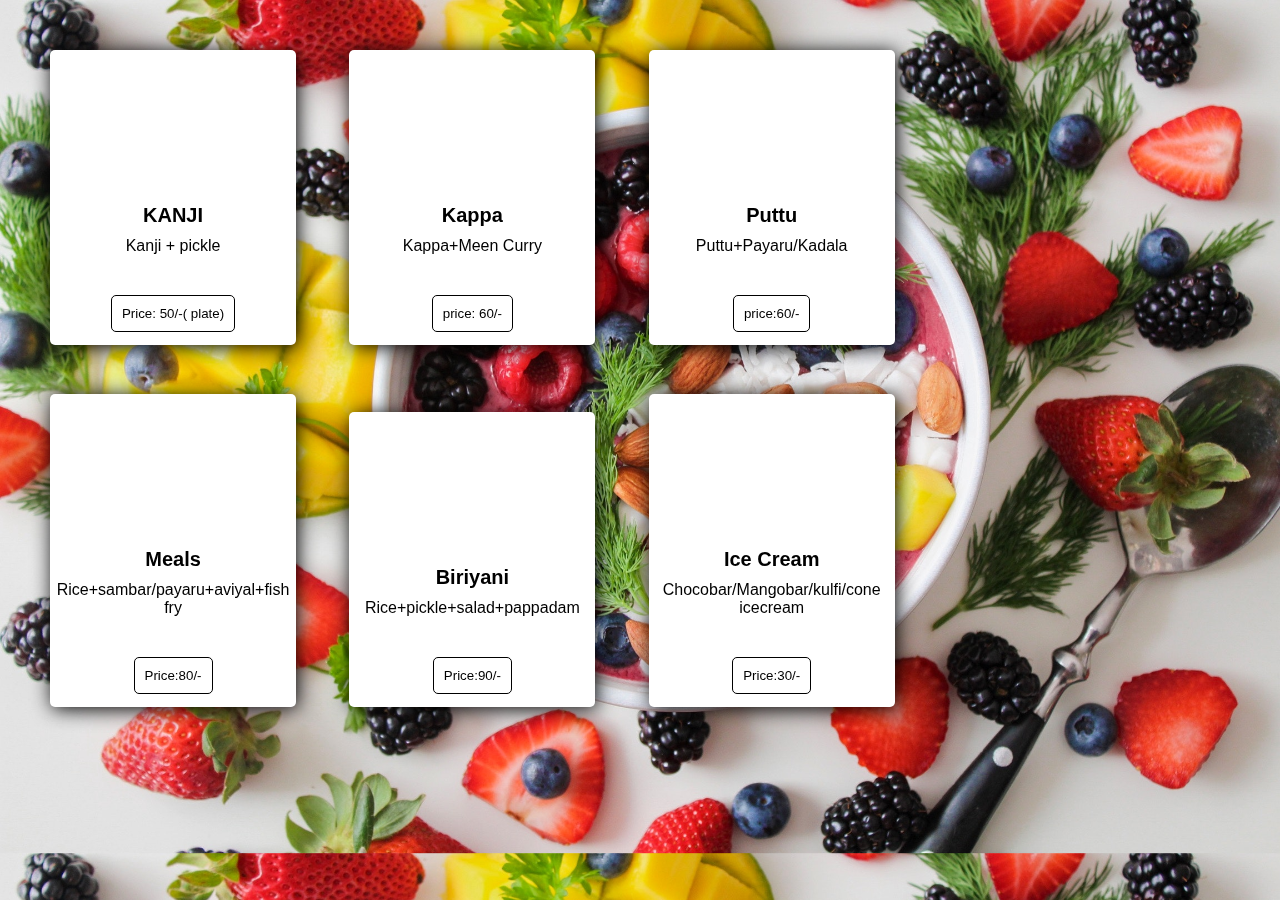
==== menu.html @ 7580ed0b "Added" ====
<!DOCTYPE html>
<html>
<head>
 <title>menu</title>
</head>

<style type="text/css">


*{
 margin: 0px;
 padding: 0px;
}
body{
 font-family: arial;
 background-image: url('back1.jpg'); 
 background-size: cover;
 
}
.main{

 margin: 2%;
}

.card{
     width: 20%;
     display: inline-block;
     background-color: white;
     box-shadow: 2px 2px 20px black;
     border-radius: 5px; 
     margin: 2%;
     
    }

.image img{
  width: 100%;
  border-top-right-radius: 5px;
  border-top-left-radius: 5px;
  

 
 }

.title{
 
  text-align: center;
  padding: 0px;
  
 }

h1{
  font-size: 20px;
 }

.des{
  padding: 3px;
  text-align: center;
 
  padding-top: 10px;
        border-bottom-right-radius: 5px;
  border-bottom-left-radius: 5px;
}
button{
  margin-top: 40px;
  margin-bottom: 10px;
  background-color: white;
  border: 1px solid black;
  border-radius: 5px;
  padding:10px;
}
button:hover{
  background-color: orange;
  color: white;
  transition: .5s;
  cursor: pointer;
}

</style>
<body>
    <div class="flex-continer">

<div class="main">
<!--cards -->

<div class="card">

<div class="image">
    <iframe src="https://giphy.com/embed/IdKhduj4fBBzO75GkA" width="100%" height="100%" frameBorder="0" class="giphy-embed" allowFullScreen></iframe><p><a href="https://giphy.com/gifs/food-kerala-keralam-IdKhduj4fBBzO75GkA"></a></p>
</div>
<div class="title">
 <h1>KANJI</h1>
</div>
<div class="des">
 <p>Kanji + pickle</p>
<button><a style="text-decoration: none; color: black;" href="./qr.html"> Price: 50/-( plate)</a></button>
</div>
</div>
<!--cards -->


<div class="card">

<div class="image">
    <iframe src="https://giphy.com/embed/0E3XmMaZl6cOEB8ukt" width="100%" height="100%" frameBorder="0" class="giphy-embed" allowFullScreen></iframe><p><a href="https://giphy.com/gifs/malayalam-kerala-malayali-0E3XmMaZl6cOEB8ukt"></a></p>
</div>
<div class="title">
 <h1>Kappa</h1>
</div>
<div class="des">
 <p>Kappa+Meen Curry</p>
<button><a style="text-decoration: none; color: black;" href="./qr.html">price: 60/-</a></button>
</div>
</div>

<!--cards -->
<div class="card">
<div class="image">
    <iframe src="https://giphy.com/embed/SN2pJuvocvqTODC2UC" width="100%" height="90%" frameBorder="0" class="giphy-embed" allowFullScreen></iframe><p><a href="https://giphy.com/gifs/food-malayalam-pencilashangif-SN2pJuvocvqTODC2UC"></a></p>
</div>
<div class="title">
 <h1>Puttu</h1>
</div>
<div class="des">
 <p>Puttu+Payaru/Kadala</p>
<button><a style="text-decoration: none; color: black;" href="./qr.html">price:60/-</a></button>
</div>
</div>
<!--cards -->

<div class="card"></div>

<div class="image">

</div>

<!--cards -->

<div class="card">

<div class="image">
    <iframe src="https://giphy.com/embed/VBjsMgchSfko3DwC9a" width="100%" height="100%" frameBorder="0" class="giphy-embed" allowFullScreen></iframe><p><a href="https://giphy.com/gifs/roposolove-onam-happy-2021-VBjsMgchSfko3DwC9a"></a></p>
</div>
<div class="title">
 <h1>Meals</h1>
</div>
<div class="des">
  <p>Rice+sambar/payaru+aviyal+fish fry</p>
<button><a style="text-decoration: none; color: black;" href="./qr.html">Price:80/-</a></button>
</div>
</div>
<!--cards -->

<div class="card">

<div class="image">
    <iframe src="https://giphy.com/embed/mRVz4HPxR7Fe6ac0mK" width="100%" height="100%" frameBorder="0" class="giphy-embed" allowFullScreen></iframe><p><a href="https://giphy.com/gifs/jagyasini-singh-foodbyjag-mRVz4HPxR7Fe6ac0mK"></a></p>
</div>
<div class="title">
 <h1>Biriyani</h1>
</div>
<div class="des">
 <p>Rice+pickle+salad+pappadam</p>
<button><a style="text-decoration: none; color: black;" href="./qr.html">Price:90/-</a></button>

</div>
</div>
<!--cards -->


<div class="card">

<div class="image">
    <iframe src="https://giphy.com/embed/l41lJLKvR4ztPZDwY" width="100%" height="100%" frameBorder="0" class="giphy-embed" allowFullScreen></iframe><p><a href="https://giphy.com/gifs/ice-cream-day-l41lJLKvR4ztPZDwY"></a></p>
</div>
<div class="title">
 <h1>Ice Cream</h1>
</div>
<div class="des">
 <p>Chocobar/Mangobar/kulfi/cone icecream</p>
<button><a style="text-decoration: none; color: black;" href="./qr.html">Price:30/-</a></button>
</div>
</div>

</div>
</div>
</div>
</body>
</html>
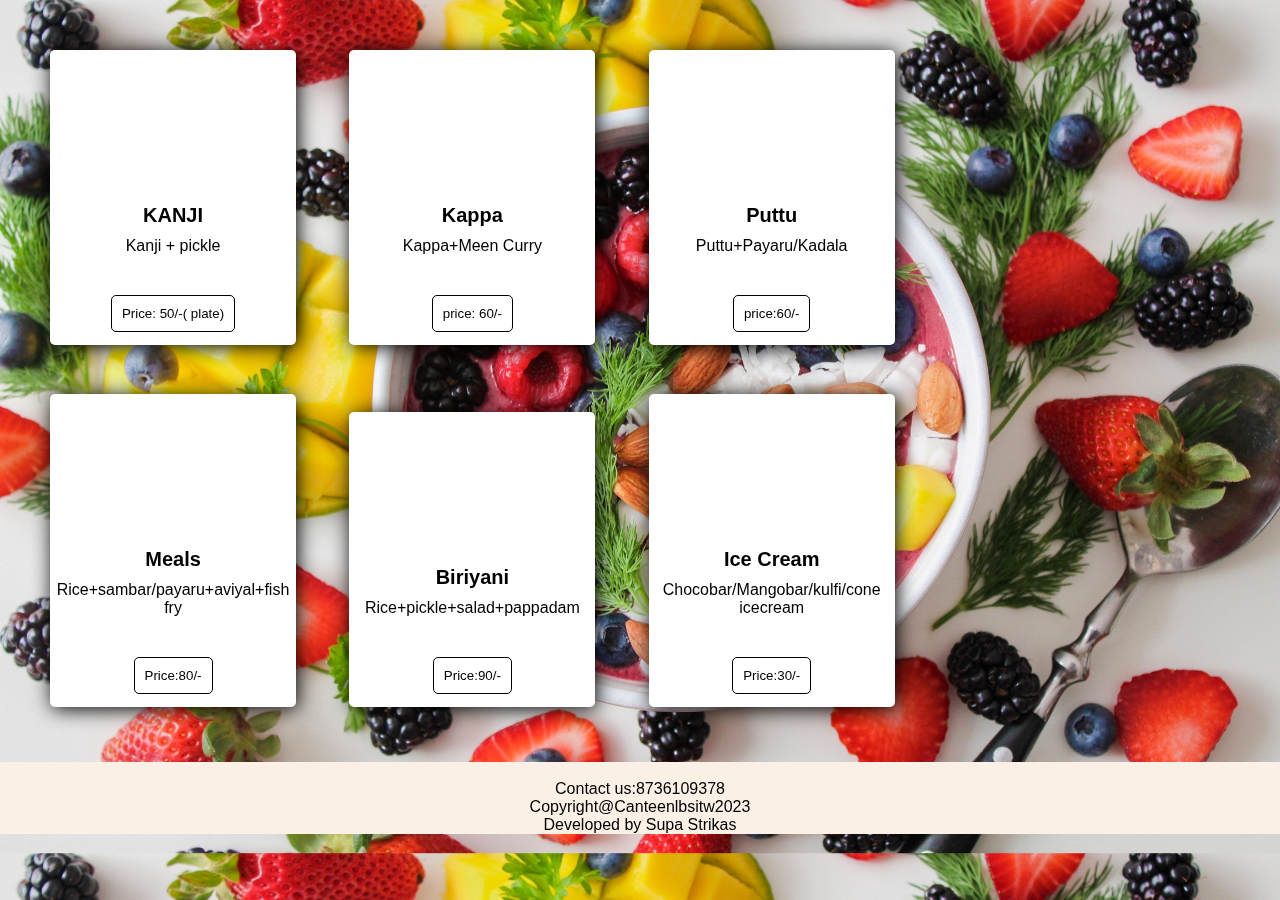
==== commit ceea1e05: "Update menu.html" ====
--- a/menu.html
+++ b/menu.html
@@ -184,5 +184,11 @@
 </div>
 </div>
 </div>
+<footer style="text-align: center; color: black; background-color: linen; margin-top: 30px;">
+    <br>
+    <p>Contact us:8736109378</p>
+    <p>Copyright@Canteenlbsitw2023</p>
+    <p>Developed by Supa Strikas</p>
+</footer>
 </body>
 </html>